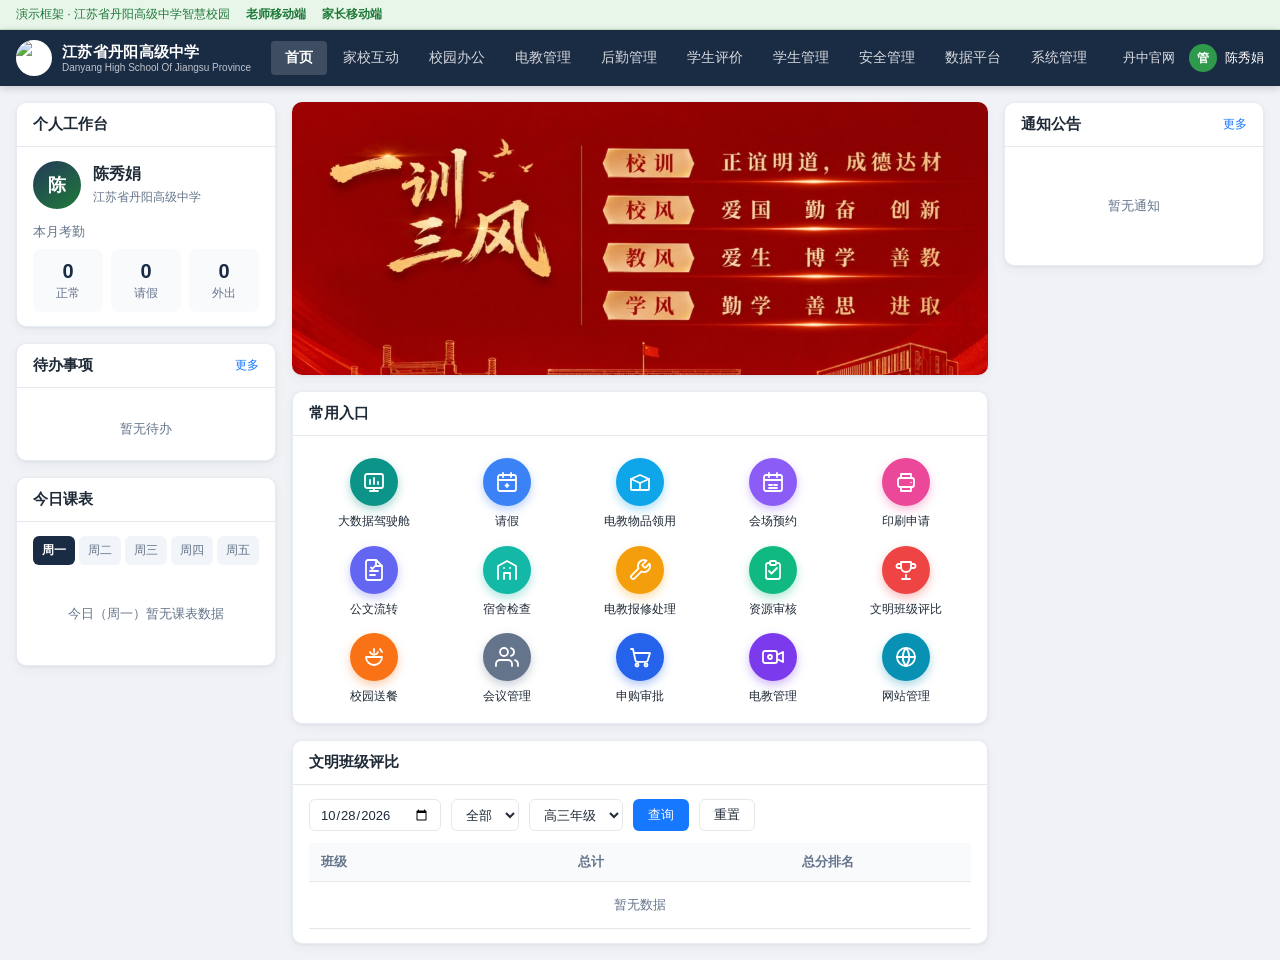
==== index.html @ a6a3512b "first commit" ====
<!DOCTYPE html>
<html lang="zh-CN">
<head>
  <meta charset="UTF-8">
  <meta name="viewport" content="width=device-width, initial-scale=1.0">
  <meta http-equiv="Cache-Control" content="no-cache, no-store, must-revalidate">
  <!-- 视觉方向：深蓝顶栏校园工作台 + 校徽绿点缀；对齐丹中现网首页 -->
  <title>江苏省丹阳高级中学 · 智慧校园</title>
  <link rel="icon" href="assets/seal.svg" type="image/svg+xml">
  <link rel="stylesheet" href="css/pc.css">
</head>
<body>
  <div id="app"></div>
  <script src="js/config.js"></script>
  <script src="js/pc-app.js"></script>
</body>
</html>
---- css/pc.css ----
@import url('./tokens.css');

* { box-sizing: border-box; }
html, body { margin: 0; min-height: 100%; }
body {
  font-family: var(--dy-font);
  color: var(--dy-text);
  background: var(--dy-bg);
}
a { color: inherit; text-decoration: none; }
button, input, select { font: inherit; }
button { cursor: pointer; }

.dy-demo-bar {
  background: #e8f5e9;
  color: var(--dy-green);
  border-bottom: 1px solid #c8e6c9;
  padding: 6px 16px;
  font-size: 12px;
  display: flex;
  gap: 16px;
  flex-wrap: wrap;
  align-items: center;
}
.dy-demo-bar a { font-weight: 600; color: var(--dy-green); }
.dy-demo-bar a:hover { text-decoration: underline; }

/* —— 顶栏 —— */
.dy-header {
  display: flex;
  align-items: center;
  gap: 8px;
  height: 56px;
  padding: 0 16px;
  background: var(--dy-navy);
  color: #fff;
  position: sticky;
  top: 0;
  z-index: 40;
  box-shadow: 0 2px 8px rgba(0, 0, 0, .18);
}
.dy-brand {
  display: flex;
  align-items: center;
  gap: 10px;
  flex-shrink: 0;
  min-width: 0;
  margin-right: 12px;
}
.dy-brand img {
  width: 36px;
  height: 36px;
  border-radius: 50%;
  background: #fff;
  object-fit: cover;
}
.dy-brand-text {
  display: flex;
  flex-direction: column;
  min-width: 0;
}
.dy-brand-text strong {
  font-size: 15px;
  font-weight: 600;
  white-space: nowrap;
  letter-spacing: .02em;
}
.dy-brand-text span {
  font-size: 10px;
  opacity: .72;
  white-space: nowrap;
  overflow: hidden;
  text-overflow: ellipsis;
  max-width: 220px;
}

.dy-nav {
  display: flex;
  align-items: center;
  gap: 2px;
  flex: 1;
  min-width: 0;
  overflow-x: auto;
  scrollbar-width: none;
}
.dy-nav::-webkit-scrollbar { display: none; }
.dy-nav a {
  flex-shrink: 0;
  padding: 8px 14px;
  border-radius: 4px;
  font-size: 14px;
  color: rgba(255, 255, 255, .82);
  transition: background .15s, color .15s;
}
.dy-nav a:hover { background: rgba(255, 255, 255, .1); color: #fff; }
.dy-nav a.is-active {
  background: rgba(255, 255, 255, .16);
  color: #fff;
  font-weight: 600;
}

.dy-header-right {
  display: flex;
  align-items: center;
  gap: 14px;
  flex-shrink: 0;
  margin-left: auto;
}
.dy-header-link {
  font-size: 13px;
  color: rgba(255, 255, 255, .85);
}
.dy-header-link:hover { color: #fff; }
.dy-user {
  display: flex;
  align-items: center;
  gap: 8px;
  font-size: 13px;
}
.dy-user-avatar {
  width: 28px;
  height: 28px;
  border-radius: 50%;
  background: var(--dy-green-soft);
  color: #fff;
  display: grid;
  place-items: center;
  font-size: 12px;
  font-weight: 600;
}

/* —— 工作台布局 —— */
.dy-page {
  max-width: 1440px;
  margin: 0 auto;
  padding: 16px;
}
.dy-dash {
  display: grid;
  grid-template-columns: 260px minmax(0, 1fr) 260px;
  gap: 16px;
  align-items: start;
}
@media (max-width: 1100px) {
  .dy-dash { grid-template-columns: 1fr; }
}

.dy-card {
  background: var(--dy-card);
  border-radius: var(--dy-radius);
  box-shadow: var(--dy-shadow);
  border: 1px solid rgba(226, 232, 240, .8);
  overflow: hidden;
}
.dy-card + .dy-card { margin-top: 16px; }
.dy-card-head {
  display: flex;
  align-items: center;
  justify-content: space-between;
  padding: 12px 16px;
  border-bottom: 1px solid var(--dy-border);
  font-size: 15px;
  font-weight: 600;
}
.dy-card-head a {
  font-size: 12px;
  font-weight: 500;
  color: var(--dy-primary);
}
.dy-card-body { padding: 14px 16px; }

/* 个人工作台 */
.dy-profile {
  display: flex;
  align-items: center;
  gap: 12px;
  margin-bottom: 14px;
}
.dy-profile-avatar {
  width: 48px;
  height: 48px;
  border-radius: 50%;
  background: linear-gradient(145deg, var(--dy-navy-mid), var(--dy-green));
  color: #fff;
  display: grid;
  place-items: center;
  font-weight: 700;
  font-size: 18px;
}
.dy-profile h3 { margin: 0; font-size: 16px; }
.dy-profile p { margin: 4px 0 0; font-size: 12px; color: var(--dy-muted); }

.dy-att-title {
  font-size: 13px;
  color: var(--dy-muted);
  margin-bottom: 8px;
}
.dy-att-row {
  display: grid;
  grid-template-columns: repeat(3, 1fr);
  gap: 8px;
  text-align: center;
}
.dy-att-row div {
  background: #f8fafc;
  border-radius: 8px;
  padding: 10px 6px;
}
.dy-att-row strong {
  display: block;
  font-size: 20px;
  font-weight: 700;
  color: var(--dy-navy);
  line-height: 1.2;
}
.dy-att-row span {
  font-size: 12px;
  color: var(--dy-muted);
}

.dy-todo-empty {
  font-size: 13px;
  color: var(--dy-muted);
  text-align: center;
  padding: 18px 0 8px;
}

/* 课表 */
.dy-tabs {
  display: flex;
  gap: 4px;
  margin-bottom: 12px;
}
.dy-tabs button {
  flex: 1;
  border: none;
  background: #f1f5f9;
  color: var(--dy-muted);
  padding: 6px 0;
  border-radius: 6px;
  font-size: 12px;
}
.dy-tabs button.is-active {
  background: var(--dy-navy);
  color: #fff;
  font-weight: 600;
}
.dy-schedule-empty {
  font-size: 13px;
  color: var(--dy-muted);
  text-align: center;
  padding: 28px 0;
}

/* 一训三风 */
.dy-motto {
  border-radius: var(--dy-radius);
  overflow: hidden;
  margin-bottom: 16px;
  box-shadow: var(--dy-shadow);
  line-height: 0;
}
.dy-motto img {
  width: 100%;
  height: auto;
  display: block;
  vertical-align: top;
}

/* 常用入口 */
.dy-shortcuts {
  display: grid;
  grid-template-columns: repeat(5, 1fr);
  gap: 16px 10px;
  padding: 8px 4px 4px;
}
@media (max-width: 720px) {
  .dy-shortcuts { grid-template-columns: repeat(4, 1fr); }
}
.dy-shortcut {
  display: flex;
  flex-direction: column;
  align-items: center;
  gap: 8px;
  text-align: center;
  cursor: default;
  text-decoration: none;
  color: inherit;
}
.dy-shortcut.is-link { cursor: pointer; }
.dy-shortcut:hover .dy-ico { transform: translateY(-2px); }
.dy-shortcut strong {
  font-size: 12px;
  font-weight: 500;
  color: var(--dy-text);
  line-height: 1.3;
}

.dy-ico {
  width: 48px;
  height: 48px;
  border-radius: 50%;
  background: var(--c, #1677ff);
  color: #fff;
  display: grid;
  place-items: center;
  box-shadow: 0 4px 10px color-mix(in srgb, var(--c) 35%, transparent);
  transition: transform .15s;
}
.dy-ico svg {
  width: 24px;
  height: 24px;
  display: block;
}

/* 筛选条 + 表 */
.dy-filter {
  display: flex;
  flex-wrap: wrap;
  gap: 10px;
  align-items: center;
  margin-bottom: 12px;
}
.dy-filter input,
.dy-filter select {
  height: 32px;
  border: 1px solid var(--dy-border);
  border-radius: 6px;
  padding: 0 10px;
  background: #fff;
  color: var(--dy-text);
  font-size: 13px;
}
.dy-btn {
  height: 32px;
  padding: 0 14px;
  border-radius: 6px;
  border: 1px solid transparent;
  font-size: 13px;
}
.dy-btn-primary {
  background: var(--dy-primary);
  color: #fff;
}
.dy-btn-ghost {
  background: #fff;
  border-color: var(--dy-border);
  color: var(--dy-text);
}

.dy-table-wrap { overflow-x: auto; }
.dy-table {
  width: 100%;
  border-collapse: collapse;
  font-size: 13px;
}
.dy-table th {
  text-align: center;
  background: #f8fafc;
  color: var(--dy-muted);
  font-weight: 600;
  padding: 10px 12px;
  border-bottom: 1px solid var(--dy-border);
}
.dy-table td {
  text-align: center;
  padding: 14px 12px;
  border-bottom: 1px solid var(--dy-border);
  color: var(--dy-muted);
}
.dy-table .is-left { text-align: left; }

/* 通知 */
.dy-notice-empty {
  font-size: 13px;
  color: var(--dy-muted);
  text-align: center;
  padding: 36px 12px;
}

/* 栏目占位页 */
.dy-placeholder {
  max-width: 720px;
  margin: 48px auto;
  text-align: center;
  background: var(--dy-card);
  border-radius: var(--dy-radius-lg);
  padding: 48px 24px;
  box-shadow: var(--dy-shadow);
}
.dy-placeholder h2 { margin: 0 0 8px; font-size: 20px; }
.dy-placeholder p { margin: 0; color: var(--dy-muted); font-size: 14px; }
.dy-placeholder-inline {
  margin: 24px;
  box-shadow: none;
  border: 1px dashed var(--dy-border);
}

/* —— 一级栏目：侧栏 + 内容 —— */
.dy-module {
  display: flex;
  min-height: calc(100vh - 56px - 32px);
  background: var(--dy-bg);
}
.dy-sidebar {
  width: 220px;
  flex-shrink: 0;
  background: #f7f8fa;
  border-right: 1px solid var(--dy-border);
}
.dy-sidebar-inner {
  padding: 12px 8px 24px;
  position: sticky;
  top: 56px;
  max-height: calc(100vh - 56px);
  overflow: auto;
}
.dy-side-empty {
  padding: 16px 12px;
  font-size: 13px;
  color: var(--dy-muted);
  text-align: center;
}
.dy-side-ico {
  width: 18px;
  height: 18px;
  flex-shrink: 0;
  color: var(--dy-primary);
  display: grid;
  place-items: center;
}
.dy-side-ico svg {
  width: 16px;
  height: 16px;
  display: block;
}
.dy-side-item,
.dy-side-parent {
  display: flex;
  align-items: center;
  gap: 8px;
  width: 100%;
  padding: 10px 12px;
  border-radius: 6px;
  font-size: 14px;
  color: var(--dy-text);
  text-align: left;
  border: none;
  background: transparent;
  cursor: pointer;
}
.dy-side-item:hover,
.dy-side-parent:hover {
  background: rgba(22, 119, 255, .06);
}
.dy-side-item.is-active {
  background: rgba(22, 119, 255, .12);
  color: var(--dy-primary);
  font-weight: 600;
}
.dy-side-parent span:nth-child(2) { flex: 1; min-width: 0; }
.dy-side-caret {
  width: 0;
  height: 0;
  border-left: 4px solid transparent;
  border-right: 4px solid transparent;
  border-top: 5px solid #94a3b8;
  transition: transform .15s;
}
.dy-side-group.is-open .dy-side-caret { transform: rotate(180deg); }
.dy-side-children {
  display: none;
  padding: 2px 0 6px 18px;
}
.dy-side-group.is-open .dy-side-children { display: block; }
.dy-side-child {
  display: block;
  padding: 8px 12px 8px 20px;
  border-radius: 6px;
  font-size: 13px;
  color: #475569;
  position: relative;
}
.dy-side-child::before {
  content: '';
  position: absolute;
  left: 8px;
  top: 50%;
  width: 4px;
  height: 4px;
  border-radius: 50%;
  background: #cbd5e1;
  transform: translateY(-50%);
}
.dy-side-child:hover {
  background: rgba(22, 119, 255, .06);
  color: var(--dy-primary);
}
.dy-side-child.is-active {
  background: rgba(22, 119, 255, .12);
  color: var(--dy-primary);
  font-weight: 600;
}
.dy-side-child.is-active::before { background: var(--dy-primary); }

.dy-module-main {
  flex: 1;
  min-width: 0;
  background: #fff;
}
.dy-module-panel {
  min-height: 100%;
  padding: 0;
}
.dy-table-list {
  margin: 0;
}
.dy-table-list th {
  background: #fff;
  border-bottom: 1px solid var(--dy-border);
  color: var(--dy-text);
}
.dy-table-list .is-left { text-align: left; }
.dy-table-empty {
  padding: 64px 12px !important;
  color: var(--dy-muted);
}
.dy-panel-pad { padding: 16px 20px 24px; }
.dy-cell-link { color: var(--dy-primary); }
.dy-table-list td { color: var(--dy-text); }

.dy-kpi-row {
  display: grid;
  grid-template-columns: repeat(3, 1fr) auto;
  gap: 16px;
  align-items: center;
  margin-bottom: 20px;
}
.dy-kpi {
  background: #f8fafc;
  border-radius: 10px;
  padding: 18px 20px;
}
.dy-kpi span {
  display: block;
  font-size: 13px;
  color: var(--dy-muted);
  margin-bottom: 8px;
}
.dy-kpi strong {
  font-size: 28px;
  font-weight: 700;
  color: var(--dy-navy);
}
.dy-kpi strong.is-ok { color: #16a34a; }
.dy-kpi strong.is-warn { color: #ea580c; }
.dy-kpi-ring {
  width: 88px;
  height: 88px;
  border-radius: 50%;
  border: 8px solid #e2e8f0;
  display: grid;
  place-items: center;
  font-size: 16px;
  font-weight: 700;
  color: var(--dy-muted);
}
.dy-card-flat {
  box-shadow: none;
  border: 1px solid var(--dy-border);
}
.dy-chart-empty {
  height: 180px;
  display: grid;
  place-items: center;
  color: var(--dy-muted);
  font-size: 13px;
  background: linear-gradient(180deg, #f8fafc 0%, #fff 100%);
  border-radius: 8px;
}

.dy-users {
  display: grid;
  grid-template-columns: 240px minmax(0, 1fr);
  min-height: calc(100vh - 56px - 32px);
}
.dy-users-tree {
  border-right: 1px solid var(--dy-border);
  padding: 16px 12px;
  background: #fafbfc;
}
.dy-users-search {
  width: 100%;
  height: 32px;
  border: 1px solid var(--dy-border);
  border-radius: 6px;
  padding: 0 10px;
  margin-bottom: 12px;
  font-size: 13px;
}
.dy-tree { list-style: none; margin: 0; padding: 0; }
.dy-tree ul { list-style: none; margin: 0; padding: 0 0 0 16px; }
.dy-tree-node {
  display: block;
  width: 100%;
  text-align: left;
  padding: 8px 10px;
  border-radius: 6px;
  font-size: 13px;
  color: var(--dy-text);
  border: none;
  background: transparent;
  cursor: pointer;
}
.dy-tree-node.is-root { font-weight: 600; }
.dy-tree-node.is-active,
.dy-tree-node:hover {
  background: rgba(22, 119, 255, .1);
  color: var(--dy-primary);
}
.dy-users-main { min-width: 0; }
.dy-users-toolbar {
  display: flex;
  align-items: center;
  gap: 12px;
  flex-wrap: wrap;
  padding: 14px 16px;
  border-bottom: 1px solid var(--dy-border);
}
.dy-users-toolbar strong { font-size: 15px; }
.dy-users-actions {
  margin-left: auto;
  display: flex;
  gap: 8px;
}
.dy-switch {
  display: inline-flex;
  align-items: center;
  gap: 6px;
  font-size: 13px;
  color: var(--dy-muted);
}
.dy-btn:disabled {
  opacity: .45;
  cursor: not-allowed;
}
@media (max-width: 900px) {
  .dy-users { grid-template-columns: 1fr; }
  .dy-kpi-row { grid-template-columns: 1fr 1fr; }
}
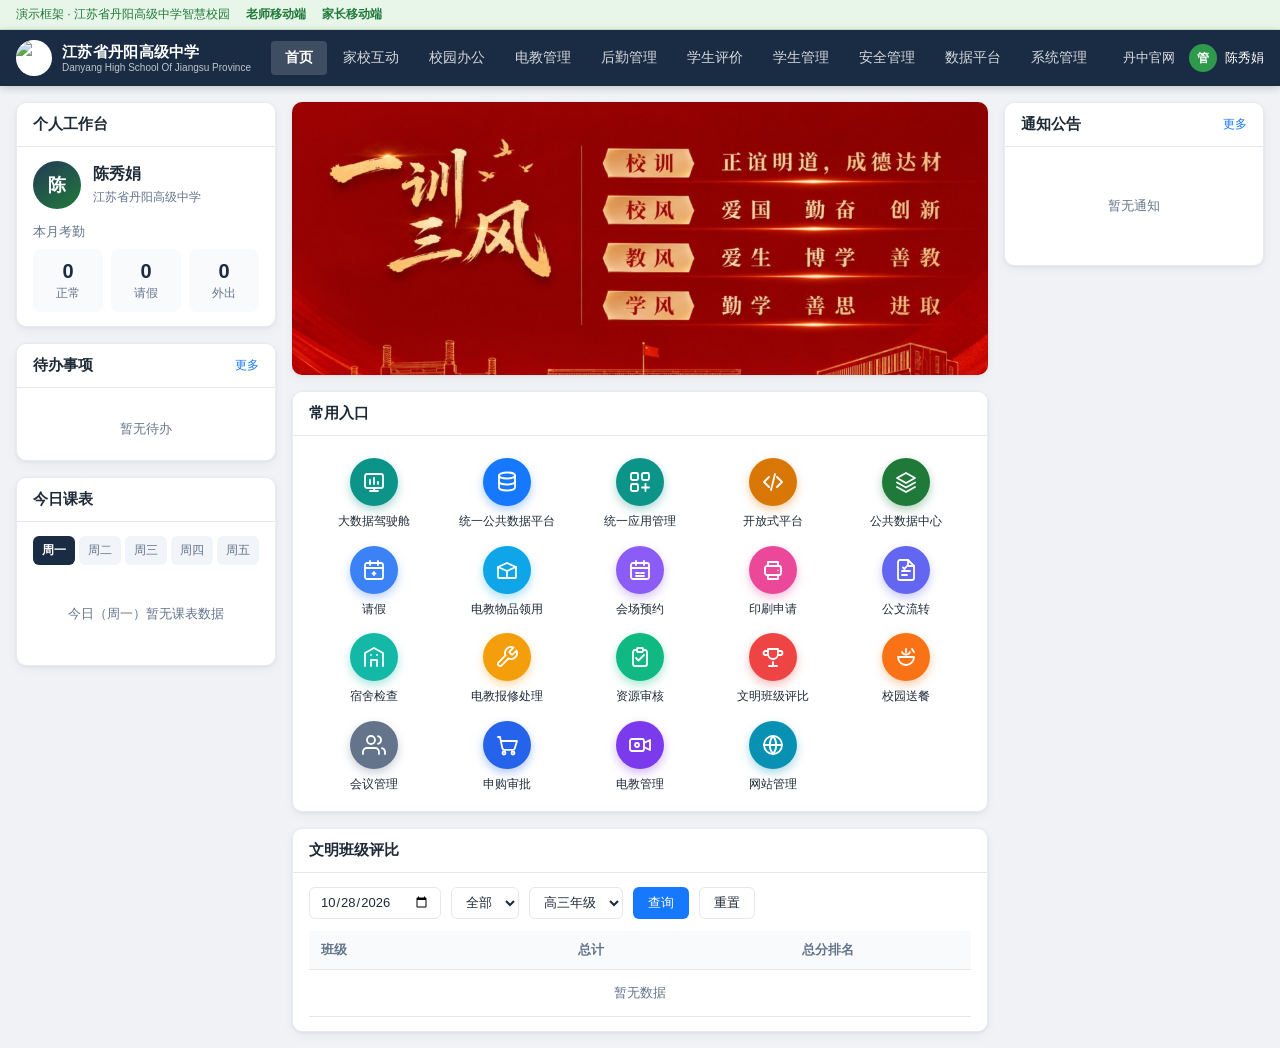
==== commit 304c1f15: "Add four unified platform apps to PC shortcuts with integrated platform pages" ====
--- a/index.html
+++ b/index.html
@@ -8,10 +8,13 @@
   <title>江苏省丹阳高级中学 · 智慧校园</title>
   <link rel="icon" href="assets/seal.svg" type="image/svg+xml">
   <link rel="stylesheet" href="css/pc.css">
+  <link rel="stylesheet" href="css/platform.css">
 </head>
 <body>
   <div id="app"></div>
   <script src="js/config.js"></script>
+  <script src="js/platform-config.js"></script>
+  <script src="js/platform-app.js"></script>
   <script src="js/pc-app.js"></script>
 </body>
 </html>
--- a/css/platform.css
+++ b/css/platform.css
@@ -0,0 +1,399 @@
+/* 统建四大平台应用：平台头 + 分组侧栏 + 内容区；沿用 tokens.css 深蓝 / 主蓝体系 */
+.sr-only {
+  position: absolute; width: 1px; height: 1px; padding: 0; margin: -1px;
+  overflow: hidden; clip: rect(0, 0, 0, 0); white-space: nowrap; border: 0;
+}
+
+.pf { --pf-c: var(--dy-primary); min-height: calc(100vh - 56px - 30px); display: flex; flex-direction: column; }
+
+/* —— 平台头 —— */
+.pf-bar {
+  display: flex; align-items: center; gap: 20px;
+  padding: 12px 20px;
+  background: #fff;
+  border-bottom: 1px solid var(--dy-border);
+  border-top: 3px solid var(--pf-c);
+}
+.pf-id { display: flex; align-items: center; gap: 12px; min-width: 0; flex-shrink: 0; }
+.pf-id .dy-ico { width: 40px; height: 40px; border-radius: 10px; }
+.pf-id .dy-ico svg { width: 22px; height: 22px; }
+.pf-id strong { display: block; font-size: 17px; color: var(--dy-navy); letter-spacing: .02em; }
+.pf-id div > span { display: block; font-size: 12px; color: var(--dy-muted); margin-top: 2px; white-space: nowrap; }
+.pf-switch {
+  display: flex; gap: 4px; margin-left: auto;
+  background: #f3f5f8; border-radius: 10px; padding: 4px;
+  overflow-x: auto; scrollbar-width: none;
+}
+.pf-switch a {
+  display: flex; align-items: center; gap: 6px;
+  padding: 7px 12px; border-radius: 7px;
+  font-size: 13px; color: var(--dy-muted); white-space: nowrap;
+  transition: background .15s, color .15s;
+}
+.pf-switch a .pf-ico { color: var(--c); }
+.pf-switch a:hover { color: var(--dy-text); }
+.pf-switch a.is-active { background: #fff; color: var(--dy-text); font-weight: 600; box-shadow: 0 1px 3px rgba(15, 36, 66, .1); }
+.pf-back {
+  flex-shrink: 0; font-size: 13px; color: var(--dy-primary);
+  padding: 7px 12px; border: 1px solid var(--dy-border); border-radius: 7px; background: #fff;
+}
+.pf-back:hover { border-color: var(--dy-primary); }
+
+.pf-ico { width: 16px; height: 16px; display: inline-grid; place-items: center; flex-shrink: 0; }
+.pf-ico svg { width: 100%; height: 100%; display: block; }
+.pf-ico.is-ok { width: 44px; height: 44px; color: #16a34a; }
+
+/* —— 主体 —— */
+.pf-body { display: flex; flex: 1; min-height: 0; }
+.pf-side { width: 208px; flex-shrink: 0; background: #f7f8fa; border-right: 1px solid var(--dy-border); }
+.pf-side-inner { position: sticky; top: 56px; max-height: calc(100vh - 56px); overflow: auto; padding: 12px 8px 24px; }
+.pf-side-group + .pf-side-group { margin-top: 10px; }
+.pf-side-title { font-size: 12px; color: #94a3b8; padding: 6px 12px; letter-spacing: .04em; }
+.pf-side-item {
+  display: flex; align-items: center; gap: 8px;
+  padding: 9px 12px; border-radius: 6px; font-size: 14px; color: var(--dy-text);
+}
+.pf-side-item .dy-side-ico { color: #94a3b8; }
+.pf-side-item:hover { background: rgba(22, 119, 255, .06); }
+.pf-side-item.is-active { background: #fff; color: var(--dy-primary); font-weight: 600; box-shadow: 0 1px 3px rgba(15, 36, 66, .08); }
+.pf-side-item.is-active .dy-side-ico { color: var(--dy-primary); }
+
+.pf-main { flex: 1; min-width: 0; background: var(--dy-bg); }
+.pf-head { padding: 18px 24px 4px; }
+.pf-crumb { display: flex; gap: 6px; font-size: 12px; color: #94a3b8; flex-wrap: wrap; }
+.pf-crumb a:hover { color: var(--dy-primary); }
+.pf-head h1 { margin: 6px 0 4px; font-size: 20px; color: var(--dy-navy); }
+.pf-head p { margin: 0; font-size: 13px; line-height: 1.6; color: var(--dy-muted); max-width: 860px; text-wrap: pretty; }
+.pf-content { padding: 16px 24px 32px; display: flex; flex-direction: column; gap: 16px; }
+
+/* —— 面板 —— */
+.pf-panel { background: #fff; border-radius: var(--dy-radius); border: 1px solid rgba(226, 232, 240, .9); box-shadow: var(--dy-shadow); padding: 16px; min-width: 0; }
+.pf-panel-head { display: flex; align-items: center; justify-content: space-between; gap: 12px; margin: -2px 0 12px; flex-wrap: wrap; }
+.pf-panel-head h3 { margin: 0; font-size: 15px; color: var(--dy-text); }
+.pf-panel-foot { display: flex; justify-content: flex-end; padding-top: 14px; }
+.pf-stack { display: flex; flex-direction: column; gap: 16px; min-width: 0; }
+.pf-cols-2, .pf-cols-1-1 { display: grid; grid-template-columns: repeat(2, minmax(0, 1fr)); gap: 16px; }
+.pf-cols-2-1 { display: grid; grid-template-columns: minmax(0, 2fr) minmax(0, 1fr); gap: 16px; align-items: start; }
+
+/* —— 工具条 —— */
+.pf-toolbar { display: flex; align-items: center; justify-content: space-between; gap: 12px; flex-wrap: wrap; margin-bottom: 12px; }
+.pf-filters, .pf-actions { display: flex; align-items: center; gap: 8px; flex-wrap: wrap; }
+.pf-input {
+  height: 32px; border: 1px solid var(--dy-border); border-radius: 6px;
+  padding: 0 10px; background: #fff; color: var(--dy-text); font-size: 13px; min-width: 0;
+}
+.pf-input:focus { outline: 2px solid rgba(22, 119, 255, .25); border-color: var(--dy-primary); }
+.pf-mini { width: 56px; text-align: center; padding: 0 4px; }
+.pf-search { position: relative; display: inline-flex; }
+.pf-search .pf-input { padding-right: 30px; width: 200px; }
+.pf-search-ico { position: absolute; right: 9px; top: 50%; transform: translateY(-50%); width: 15px; height: 15px; color: #94a3b8; pointer-events: none; display: grid; }
+.pf-search-ico svg { width: 100%; height: 100%; }
+.pf-push { margin-left: auto; }
+.pf-btn-link { display: inline-flex; align-items: center; justify-content: center; }
+.pf-btn-sm { height: 28px; padding: 0 12px; font-size: 12px; }
+.pf-block { width: 100%; }
+.dy-btn-primary:hover { filter: brightness(1.06); }
+.dy-btn-ghost:hover { border-color: var(--dy-primary); color: var(--dy-primary); }
+
+.pf-seg { display: inline-flex; border: 1px solid var(--dy-border); border-radius: 6px; overflow: hidden; background: #fff; }
+.pf-seg.is-wrap { flex-wrap: wrap; }
+.pf-seg button { border: none; background: transparent; padding: 0 12px; height: 30px; font-size: 13px; color: var(--dy-text); border-right: 1px solid var(--dy-border); }
+.pf-seg button:last-child { border-right: none; }
+.pf-seg button:hover { color: var(--dy-primary); }
+.pf-seg button.is-active { background: var(--dy-primary); color: #fff; }
+
+.pf-tabs { display: inline-flex; gap: 2px; border-bottom: 1px solid var(--dy-border); }
+.pf-tabs button { border: none; background: transparent; padding: 7px 12px; font-size: 13px; color: var(--dy-muted); border-bottom: 2px solid transparent; margin-bottom: -1px; }
+.pf-tabs button.is-active { color: var(--dy-primary); border-bottom-color: var(--dy-primary); font-weight: 600; }
+
+/* —— 表格 —— */
+.pf-table-wrap { overflow-x: auto; border: 1px solid var(--dy-border); border-radius: 8px; }
+.pf-table { width: 100%; border-collapse: collapse; font-size: 13px; }
+.pf-table th { background: #f8fafc; color: #475569; font-weight: 600; padding: 10px 12px; text-align: center; border-bottom: 1px solid var(--dy-border); white-space: nowrap; }
+.pf-table td { padding: 11px 12px; text-align: center; border-bottom: 1px solid #eef1f5; color: var(--dy-text); }
+.pf-table tbody tr:last-child td { border-bottom: none; }
+.pf-table tbody tr:hover td { background: #fafcff; }
+.pf-table .is-left { text-align: left; }
+.pf-th-check, .pf-th-drag { width: 40px; }
+.pf-empty { padding: 48px 12px !important; color: var(--dy-muted); text-align: center; }
+.pf-drag { display: inline-grid; width: 16px; height: 16px; color: #94a3b8; cursor: grab; }
+.pf-drag svg { width: 100%; height: 100%; }
+tr.is-dragging td { background: #eef5ff !important; opacity: .7; }
+.pf-link { color: var(--dy-primary); }
+a.pf-link:hover { text-decoration: underline; }
+.pf-mono { font-family: ui-monospace, SFMono-Regular, Menlo, Consolas, monospace; font-size: 12px; color: #334155; background: #f1f5f9; padding: 2px 6px; border-radius: 4px; white-space: nowrap; }
+.pf-ops { display: inline-flex; gap: 12px; flex-wrap: wrap; justify-content: center; }
+.pf-op { border: none; background: none; padding: 0; font-size: 13px; color: var(--dy-primary); cursor: pointer; white-space: nowrap; }
+.pf-op:hover { text-decoration: underline; }
+.pf-op.is-danger { color: #dc2626; }
+
+.pf-tag { display: inline-block; font-size: 12px; line-height: 20px; padding: 0 8px; border-radius: 4px; border: 1px solid; white-space: nowrap; }
+.pf-tag.is-info { color: #1d4ed8; background: #eff6ff; border-color: #bfdbfe; }
+.pf-tag.is-ok { color: #15803d; background: #f0fdf4; border-color: #bbf7d0; }
+.pf-tag.is-warn { color: #b45309; background: #fffbeb; border-color: #fde68a; }
+.pf-tag.is-danger { color: #b91c1c; background: #fef2f2; border-color: #fecaca; }
+.pf-tag.is-muted { color: #64748b; background: #f8fafc; border-color: #e2e8f0; }
+
+.pf-chips { display: inline-flex; flex-wrap: wrap; gap: 6px; justify-content: inherit; }
+.pf-chip { display: inline-block; font-size: 12px; line-height: 22px; padding: 0 8px; border-radius: 11px; background: #f1f5f9; color: #334155; border: 1px solid transparent; white-space: nowrap; }
+.pf-chip.is-strong { background: #e8f1ff; color: var(--dy-primary); }
+.pf-chip.is-add { background: #fff; border: 1px dashed #cbd5e1; color: var(--dy-primary); cursor: pointer; }
+.pf-chip.is-link:hover { border-color: var(--dy-primary); color: var(--dy-primary); }
+.pf-avatar { width: 28px; height: 28px; border-radius: 50%; background: #e8f1ff; color: var(--dy-primary); display: inline-grid; place-items: center; font-size: 12px; font-weight: 600; flex-shrink: 0; }
+.pf-avatar.is-lg { width: 56px; height: 56px; font-size: 20px; }
+.pf-seal { width: 30px; height: 30px; border-radius: 50%; vertical-align: middle; }
+.pf-note { margin: 10px 0 0; font-size: 12px; color: var(--dy-muted); line-height: 1.6; }
+
+.pf-pager { display: flex; align-items: center; justify-content: flex-end; gap: 12px; padding-top: 12px; font-size: 13px; color: var(--dy-muted); flex-wrap: wrap; }
+.pf-pages { display: flex; gap: 4px; }
+.pf-pages button { min-width: 30px; height: 30px; border: 1px solid transparent; background: transparent; border-radius: 6px; color: var(--dy-text); font-size: 13px; }
+.pf-pages button.is-active { color: var(--dy-primary); border-color: var(--dy-primary); font-weight: 600; }
+.pf-pages button:disabled { cursor: default; color: #94a3b8; }
+
+/* —— 左树 / 左列表 + 右内容 —— */
+.pf-split { display: grid; grid-template-columns: 220px minmax(0, 1fr); gap: 16px; }
+.pf-split-main { min-width: 0; }
+.pf-tree { border-right: 1px solid var(--dy-border); padding-right: 12px; font-size: 13px; }
+.pf-tree ul { list-style: none; margin: 0; padding: 0; }
+.pf-tree ul ul { padding-left: 14px; display: none; }
+.pf-tree li.is-open > ul { display: block; }
+.pf-tree-node { display: flex; align-items: center; gap: 4px; width: 100%; text-align: left; border: none; background: transparent; padding: 7px 8px; border-radius: 6px; color: var(--dy-text); font-size: 13px; }
+.pf-tree-node:hover { background: #f1f5f9; }
+.pf-tree-node.is-active { background: #e8f1ff; color: var(--dy-primary); font-weight: 600; }
+.pf-caret { width: 0; height: 0; border-top: 4px solid transparent; border-bottom: 4px solid transparent; border-left: 5px solid #94a3b8; transition: transform .15s; margin-right: 4px; }
+.pf-caret-space { width: 9px; flex-shrink: 0; }
+li.is-open > .pf-tree-node .pf-caret { transform: rotate(90deg); }
+
+.pf-side-list { border-right: 1px solid var(--dy-border); padding-right: 12px; min-width: 0; }
+.pf-side-list-head { display: flex; align-items: center; justify-content: space-between; gap: 8px; padding: 4px 4px 10px; font-size: 14px; }
+.pf-side-list-head .dy-btn { height: 28px; padding: 0 10px; font-size: 12px; }
+.pf-listnav { display: flex; flex-direction: column; gap: 2px; max-height: 640px; overflow: auto; }
+.pf-listnav a { display: flex; flex-direction: column; gap: 2px; padding: 8px 10px; border-radius: 6px; font-size: 13px; color: var(--dy-text); }
+.pf-listnav a small { font-size: 11px; color: #94a3b8; overflow: hidden; text-overflow: ellipsis; white-space: nowrap; }
+.pf-listnav a:hover { background: #f1f5f9; }
+.pf-listnav a.is-active { background: #e8f1ff; color: var(--dy-primary); font-weight: 600; }
+.pf-title-sm { font-size: 15px; color: var(--dy-navy); }
+
+/* —— 步骤 / 摘要 —— */
+.pf-steps { list-style: none; margin: 0; padding: 14px 16px; display: flex; gap: 8px; flex-wrap: wrap; background: #fff; border: 1px solid var(--dy-border); border-radius: var(--dy-radius); }
+.pf-steps li { display: flex; align-items: center; gap: 8px; font-size: 13px; color: var(--dy-text); }
+.pf-steps li + li::before { content: ''; width: 28px; height: 1px; background: #cbd5e1; }
+.pf-steps b { width: 22px; height: 22px; border-radius: 50%; background: #e8f1ff; color: var(--dy-primary); font-size: 12px; display: grid; place-items: center; }
+.pf-steps.is-flow { border: none; padding: 0 0 14px; }
+.pf-summary { display: flex; flex-wrap: wrap; gap: 8px 28px; margin: 0 0 12px; padding: 10px 14px; background: #f8fafc; border-radius: 8px; font-size: 13px; }
+.pf-summary div { display: flex; gap: 8px; }
+.pf-summary dt { color: var(--dy-muted); }
+.pf-summary dd { margin: 0; font-weight: 600; }
+
+/* —— KPI / 图表 —— */
+.pf-kpis { display: grid; grid-template-columns: repeat(auto-fit, minmax(150px, 1fr)); gap: 12px; }
+.pf-kpi { background: #fff; border: 1px solid rgba(226, 232, 240, .9); border-radius: var(--dy-radius); padding: 14px 16px; box-shadow: var(--dy-shadow); }
+.pf-kpi span { display: block; font-size: 12px; color: var(--dy-muted); }
+.pf-kpi strong { display: block; font-size: 24px; color: var(--dy-navy); margin-top: 6px; font-variant-numeric: tabular-nums; }
+.pf-kpi strong.is-ok { color: #16a34a; }
+.pf-kpi strong.is-warn { color: #ea580c; }
+
+.pf-bars { display: flex; align-items: flex-end; gap: 8px; height: 180px; padding-top: 18px; }
+.pf-bar-col { flex: 1; display: flex; flex-direction: column; align-items: center; justify-content: flex-end; gap: 4px; height: 100%; min-width: 0; }
+.pf-bar-fill { width: 100%; max-width: 34px; background: var(--dy-primary); border-radius: 4px 4px 0 0; min-height: 2px; opacity: .85; }
+.pf-bar-col:hover .pf-bar-fill { opacity: 1; }
+.pf-bar-val { font-size: 11px; color: var(--dy-muted); font-variant-numeric: tabular-nums; }
+.pf-bar-label { font-size: 11px; color: var(--dy-muted); white-space: nowrap; }
+.pf-hbars { list-style: none; margin: 0; padding: 0; display: flex; flex-direction: column; gap: 10px; font-size: 13px; }
+.pf-hbars li { display: grid; grid-template-columns: 72px 1fr 52px; align-items: center; gap: 10px; }
+.pf-hbars b { text-align: right; font-weight: 600; font-variant-numeric: tabular-nums; }
+.pf-hbar { height: 8px; background: #eef1f5; border-radius: 4px; overflow: hidden; }
+.pf-hbar i { display: block; height: 100%; background: var(--dy-primary); border-radius: 4px; }
+.pf-donut-wrap { display: flex; align-items: center; gap: 28px; flex-wrap: wrap; padding: 8px 0; }
+.pf-donut { width: 150px; height: 150px; border-radius: 50%; display: grid; place-items: center; position: relative; }
+.pf-donut::after { content: ''; position: absolute; inset: 22px; background: #fff; border-radius: 50%; }
+.pf-donut span { position: relative; z-index: 1; text-align: center; font-size: 12px; color: var(--dy-muted); line-height: 1.5; }
+.pf-donut b { font-size: 20px; color: var(--dy-navy); }
+.pf-legend { list-style: none; margin: 0; padding: 0; display: flex; flex-direction: column; gap: 10px; font-size: 13px; }
+.pf-legend li { display: flex; align-items: center; gap: 8px; }
+.pf-legend i { width: 10px; height: 10px; border-radius: 2px; }
+.pf-legend b { margin-left: 12px; }
+
+/* —— 概览 —— */
+.pf-mod-group + .pf-mod-group { margin-top: 14px; }
+.pf-mod-group h4 { margin: 0 0 8px; font-size: 12px; color: #94a3b8; font-weight: 500; }
+.pf-mod-grid { display: grid; grid-template-columns: repeat(auto-fill, minmax(170px, 1fr)); gap: 8px; }
+.pf-mod { display: flex; align-items: center; gap: 10px; padding: 12px; border: 1px solid var(--dy-border); border-radius: 8px; transition: border-color .15s, box-shadow .15s; }
+.pf-mod .pf-ico { width: 32px; height: 32px; padding: 7px; border-radius: 8px; background: #e8f1ff; color: var(--dy-primary); }
+.pf-mod strong { display: block; font-size: 13px; }
+.pf-mod small { font-size: 12px; color: var(--dy-muted); }
+.pf-mod:hover { border-color: var(--dy-primary); box-shadow: 0 2px 8px rgba(22, 119, 255, .1); }
+.pf-feed { list-style: none; margin: 0; padding: 0; display: flex; flex-direction: column; gap: 12px; }
+.pf-feed li { display: flex; gap: 10px; font-size: 13px; }
+.pf-feed p { margin: 0; line-height: 1.5; }
+.pf-feed time { font-size: 12px; color: #94a3b8; }
+
+/* —— 权限编辑 —— */
+.pf-perm-head { display: flex; flex-direction: column; gap: 10px; padding-bottom: 14px; margin-bottom: 14px; border-bottom: 1px solid var(--dy-border); }
+.pf-field-inline { display: inline-flex; align-items: center; gap: 8px; font-size: 13px; color: var(--dy-muted); }
+.pf-members { display: flex; align-items: center; gap: 6px; flex-wrap: wrap; font-size: 13px; color: var(--dy-muted); }
+.pf-members > span:first-child { margin-right: 4px; }
+.pf-perm-grid { display: grid; grid-template-columns: repeat(auto-fill, minmax(240px, 1fr)); gap: 12px; }
+.pf-perm-grid.is-2 { grid-template-columns: repeat(2, minmax(0, 1fr)); }
+.pf-perm-group { border: 1px solid var(--dy-border); border-radius: 8px; padding: 10px 12px 12px; margin: 0; min-width: 0; }
+.pf-perm-group legend { padding: 0 6px; font-size: 13px; font-weight: 600; }
+.pf-perm-item { display: flex; align-items: center; gap: 6px; font-size: 13px; padding: 4px 0; color: var(--dy-text); }
+.pf-perm-item.is-api { display: grid; grid-template-columns: auto auto 1fr; }
+.pf-perm-item.is-api .pf-mono { justify-self: end; }
+.pf-person { display: flex; flex-direction: column; align-items: flex-start; gap: 6px; padding: 4px; }
+.pf-person small { font-size: 12px; color: var(--dy-muted); }
+
+/* —— 学校 / 校历 / 岗位 —— */
+.pf-school { display: flex; gap: 20px; align-items: flex-start; }
+.pf-school-logo { width: 88px; height: 88px; border-radius: 50%; border: 1px solid var(--dy-border); flex-shrink: 0; }
+.pf-dl { margin: 0; display: flex; flex-direction: column; gap: 10px; font-size: 13px; }
+.pf-dl div { display: grid; grid-template-columns: 72px 1fr; gap: 8px; }
+.pf-dl dt { color: var(--dy-muted); }
+.pf-dl dd { margin: 0; line-height: 1.6; }
+.pf-calendar { list-style: none; margin: 0; padding: 0; display: grid; grid-template-columns: repeat(auto-fill, minmax(120px, 1fr)); gap: 8px; }
+.pf-calendar li { border: 1px solid var(--dy-border); border-radius: 8px; padding: 8px 10px; font-size: 12px; display: flex; flex-direction: column; gap: 2px; }
+.pf-calendar b { font-size: 13px; }
+.pf-calendar span { color: var(--dy-muted); }
+.pf-calendar em { font-style: normal; color: #b45309; font-weight: 600; }
+.pf-calendar li.is-mark { background: #fffbeb; border-color: #fde68a; }
+.pf-calendar li.is-now { border-color: var(--dy-primary); box-shadow: inset 0 0 0 1px var(--dy-primary); }
+.pf-matrix .pf-sub-head th { background: #fff; font-weight: 500; color: var(--dy-muted); padding: 6px 8px; }
+.pf-cell-btn { border: 1px solid transparent; background: transparent; border-radius: 4px; padding: 2px 6px; font-size: 13px; color: var(--dy-text); }
+.pf-cell-btn:hover { border-color: var(--dy-primary); color: var(--dy-primary); }
+.pf-matrix.is-check td { padding: 8px; }
+.pf-app-mini { display: inline-flex; align-items: center; gap: 8px; white-space: nowrap; }
+.pf-app-mini .dy-ico { width: 24px; height: 24px; border-radius: 6px; box-shadow: none; }
+.pf-app-mini .dy-ico svg { width: 14px; height: 14px; }
+
+/* —— 应用市场 —— */
+.pf-market-filters { display: flex; flex-direction: column; gap: 10px; padding-bottom: 14px; margin-bottom: 16px; border-bottom: 1px solid var(--dy-border); }
+.pf-market-row { display: flex; align-items: center; gap: 12px; flex-wrap: wrap; }
+.pf-market-row > span { width: 64px; font-size: 13px; color: var(--dy-muted); flex-shrink: 0; }
+.pf-market-grid { display: grid; grid-template-columns: repeat(auto-fill, minmax(280px, 1fr)); gap: 12px; }
+.pf-app-card { display: flex; gap: 14px; padding: 16px; border: 1px solid var(--dy-border); border-radius: 10px; transition: box-shadow .15s, border-color .15s; }
+.pf-app-card:hover { border-color: #cfe0ff; box-shadow: 0 4px 14px rgba(15, 36, 66, .07); }
+.pf-app-card[hidden] { display: none; }
+.pf-app-ico { width: 52px; height: 52px; border-radius: 12px; flex-shrink: 0; }
+.pf-app-ico svg { width: 26px; height: 26px; }
+.pf-app-body { min-width: 0; flex: 1; display: flex; flex-direction: column; }
+.pf-app-body h4 { margin: 0; font-size: 15px; display: flex; align-items: center; gap: 6px; }
+.pf-app-body p { margin: 6px 0 10px; font-size: 12px; line-height: 1.6; color: var(--dy-muted); display: -webkit-box; -webkit-line-clamp: 2; -webkit-box-orient: vertical; overflow: hidden; }
+.pf-app-foot { margin-top: auto; display: flex; align-items: center; justify-content: space-between; gap: 8px; }
+.pf-app-cat { font-size: 12px; color: #94a3b8; }
+
+/* —— 登录安全 —— */
+.pf-rule { display: flex; justify-content: space-between; gap: 16px; padding: 12px 0; border-bottom: 1px solid #eef1f5; }
+.pf-rule:first-child { padding-top: 0; }
+.pf-rule strong { font-size: 14px; }
+.pf-rule p { margin: 4px 0 0; font-size: 12px; line-height: 1.6; color: var(--dy-muted); max-width: 360px; }
+.pf-rule-ctrl { display: flex; align-items: center; gap: 10px; flex-shrink: 0; }
+.pf-num { display: inline-flex; align-items: center; gap: 6px; font-size: 13px; color: var(--dy-muted); }
+.pf-toggle { position: relative; display: inline-block; width: 40px; height: 22px; }
+.pf-toggle input { position: absolute; opacity: 0; width: 100%; height: 100%; margin: 0; cursor: pointer; z-index: 1; }
+.pf-toggle span { position: absolute; inset: 0; background: #cbd5e1; border-radius: 11px; transition: background .15s; }
+.pf-toggle span::after { content: ''; position: absolute; top: 3px; left: 3px; width: 16px; height: 16px; border-radius: 50%; background: #fff; transition: transform .15s; }
+.pf-toggle input:checked + span { background: var(--dy-primary); }
+.pf-toggle input:checked + span::after { transform: translateX(18px); }
+.pf-toggle input:focus-visible + span { outline: 2px solid rgba(22, 119, 255, .4); outline-offset: 2px; }
+
+.pf-login { max-width: 360px; margin: 4px auto 0; padding: 20px; border: 1px solid var(--dy-border); border-radius: 12px; background: #fbfcfe; }
+.pf-login-step { display: flex; flex-direction: column; gap: 12px; }
+.pf-login-step h4 { margin: 0; font-size: 15px; }
+.pf-login-step .pf-seg { display: flex; }
+.pf-login-step .pf-seg button { flex: 1; }
+.pf-field { display: flex; flex-direction: column; gap: 6px; font-size: 13px; color: var(--dy-muted); }
+.pf-field .pf-input { height: 36px; }
+.pf-hint { margin: 0; font-size: 12px; color: #b45309; min-height: 18px; }
+.pf-cipher { margin: 0; font-size: 11px; color: #94a3b8; font-family: ui-monospace, Menlo, monospace; word-break: break-all; }
+.pf-campus { display: grid; grid-template-columns: 1fr 1fr; gap: 10px; }
+.pf-campus-btn { display: flex; flex-direction: column; align-items: center; gap: 8px; padding: 16px 8px; border: 1px solid var(--dy-border); background: #fff; border-radius: 10px; font-size: 13px; }
+.pf-campus-btn .pf-ico { width: 24px; height: 24px; color: var(--dy-primary); }
+.pf-campus-btn:hover { border-color: var(--dy-primary); color: var(--dy-primary); }
+.pf-sms-row { display: flex; gap: 8px; }
+.pf-sms-row .pf-input { flex: 1; height: 36px; }
+.pf-sms-row .dy-btn { height: 36px; }
+.pf-login-done { align-items: center; text-align: center; }
+.pf-login-done p { margin: 0; font-size: 13px; color: var(--dy-muted); }
+.pf-session b { color: var(--dy-navy); font-variant-numeric: tabular-nums; }
+.pf-login-tools { display: flex; justify-content: center; gap: 16px; margin-top: 12px; }
+
+/* —— 接口文档 / 用例图 —— */
+.pf-doc h4 { margin: 20px 0 8px; font-size: 14px; color: var(--dy-navy); }
+.pf-doc-head { display: flex; justify-content: space-between; align-items: flex-start; gap: 12px; flex-wrap: wrap; }
+.pf-doc-head h3 { margin: 0; font-size: 17px; }
+.pf-doc-head p { margin: 4px 0 0; font-size: 13px; color: var(--dy-muted); width: 100%; }
+.pf-doc-text { margin: 0; font-size: 13px; line-height: 1.7; }
+.pf-endpoint { display: flex; align-items: center; gap: 10px; margin-top: 14px; padding: 10px 12px; background: #f8fafc; border: 1px solid var(--dy-border); border-radius: 8px; flex-wrap: wrap; }
+.pf-endpoint code { font-family: ui-monospace, Menlo, monospace; font-size: 13px; flex: 1; min-width: 0; word-break: break-all; }
+.pf-method { font-size: 12px; font-weight: 700; color: #fff; background: #16a34a; padding: 2px 8px; border-radius: 4px; }
+.pf-codeblock { margin: 10px 0 0; padding: 14px 16px; background: var(--dy-navy); color: #dbe4f0; border-radius: 8px; overflow-x: auto; font-size: 12px; line-height: 1.6; }
+.pf-codeblock code { font-family: ui-monospace, Menlo, monospace; }
+.pf-api-dir { display: flex; flex-direction: column; gap: 14px; }
+.pf-api-dir h4 { margin: 0 0 8px; font-size: 13px; }
+.pf-api-dir small { color: #94a3b8; font-weight: 400; margin-left: 4px; }
+
+.pf-usecase { display: grid; grid-template-columns: 110px 48px minmax(0, 1fr); align-items: center; padding: 16px; border: 1px dashed #cbd5e1; border-radius: 10px; background: #fcfdff; }
+.pf-uc-actors { display: flex; flex-direction: column; gap: 18px; align-items: center; }
+.pf-uc-actor { display: flex; flex-direction: column; align-items: center; gap: 4px; font-size: 12px; color: var(--dy-text); text-align: center; }
+.pf-uc-actor svg { width: 34px; height: 34px; color: var(--dy-navy); }
+.pf-uc-lines { height: 1px; background: #94a3b8; position: relative; }
+.pf-uc-lines::after { content: ''; position: absolute; right: -1px; top: -4px; border-left: 7px solid #94a3b8; border-top: 4.5px solid transparent; border-bottom: 4.5px solid transparent; }
+.pf-uc-system { border: 1.5px solid var(--dy-navy); border-radius: 8px; padding: 30px 16px 16px; position: relative; display: flex; flex-wrap: wrap; gap: 10px; }
+.pf-uc-title { position: absolute; top: 8px; left: 12px; font-size: 12px; font-weight: 600; color: var(--dy-navy); }
+.pf-uc-case { padding: 8px 16px; border: 1px solid #93b8f5; background: #eef5ff; border-radius: 999px; font-size: 12px; color: #1e3a8a; }
+
+/* —— 数据标准中心 —— */
+.pf-std-hero { display: flex; justify-content: space-between; align-items: center; gap: 16px; flex-wrap: wrap; padding: 18px 20px; border-radius: var(--dy-radius); background: var(--dy-navy); color: #fff; }
+.pf-std-hero h3 { margin: 0; font-size: 17px; }
+.pf-std-hero p { margin: 6px 0 0; font-size: 13px; line-height: 1.6; color: rgba(255, 255, 255, .75); max-width: 640px; }
+.pf-std-hero .dy-btn-ghost { background: transparent; color: #fff; border-color: rgba(255, 255, 255, .35); }
+.pf-std-grid { display: grid; grid-template-columns: repeat(auto-fit, minmax(180px, 1fr)); gap: 12px; }
+.pf-std-card { display: flex; flex-direction: column; gap: 6px; padding: 16px; background: #fff; border: 1px solid rgba(226, 232, 240, .9); border-radius: var(--dy-radius); box-shadow: var(--dy-shadow); transition: border-color .15s; }
+.pf-std-card .pf-ico { width: 36px; height: 36px; padding: 8px; border-radius: 9px; background: #eaf5ee; color: var(--dy-green); }
+.pf-std-card h4 { margin: 6px 0 0; font-size: 15px; }
+.pf-std-card b { font-size: 13px; color: var(--dy-green); font-weight: 600; }
+.pf-std-card p { margin: 0; font-size: 12px; line-height: 1.6; color: var(--dy-muted); }
+.pf-std-card:hover { border-color: var(--dy-green); }
+.pf-flow { display: flex; align-items: center; gap: 10px; flex-wrap: wrap; }
+.pf-flow-node { flex: 1; min-width: 150px; padding: 12px 14px; border: 1px solid var(--dy-border); border-radius: 8px; display: flex; flex-direction: column; gap: 4px; }
+.pf-flow-node strong { font-size: 13px; }
+.pf-flow-node span { font-size: 12px; color: var(--dy-muted); }
+.pf-flow-arrow { color: #94a3b8; font-size: 18px; }
+
+/* —— 对话框 / toast —— */
+.pf-dialog { border: none; border-radius: 12px; padding: 0; width: min(480px, calc(100vw - 32px)); box-shadow: 0 20px 50px rgba(15, 36, 66, .25); }
+.pf-dialog::backdrop { background: rgba(18, 32, 51, .45); }
+.pf-dialog header, .pf-dialog footer { display: flex; align-items: center; justify-content: space-between; gap: 8px; padding: 14px 20px; }
+.pf-dialog header { border-bottom: 1px solid var(--dy-border); }
+.pf-dialog header h3 { margin: 0; font-size: 16px; }
+.pf-dialog footer { justify-content: flex-end; border-top: 1px solid var(--dy-border); }
+.pf-dialog-body { padding: 16px 20px; display: flex; flex-direction: column; gap: 12px; }
+.pf-keys { display: flex; flex-direction: column; gap: 6px; padding: 12px; background: #f0fdf4; border: 1px solid #bbf7d0; border-radius: 8px; font-size: 13px; }
+.pf-keys p { margin: 0; color: #15803d; }
+.pf-keys[hidden] { display: none; }
+
+.pf-toast-box { position: fixed; top: 72px; left: 50%; transform: translateX(-50%); z-index: 100; display: flex; flex-direction: column; gap: 8px; align-items: center; pointer-events: none; }
+.pf-toast { background: var(--dy-navy); color: #fff; font-size: 13px; padding: 10px 18px; border-radius: 8px; box-shadow: 0 8px 24px rgba(15, 36, 66, .25); animation: pf-toast-in .2s ease-out; }
+.pf-toast.is-ok { background: #15803d; }
+.pf-toast.is-warn { background: #b45309; }
+.pf-toast.is-danger { background: #b91c1c; }
+@keyframes pf-toast-in { from { opacity: 0; transform: translateY(-6px); } to { opacity: 1; transform: none; } }
+
+@media (max-width: 1180px) {
+  .pf-bar { flex-wrap: wrap; }
+  .pf-switch { margin-left: 0; order: 3; width: 100%; }
+  .pf-back { margin-left: auto; }
+  .pf-cols-2-1 { grid-template-columns: 1fr; }
+}
+@media (max-width: 900px) {
+  .pf-side { display: none; }
+  .pf-cols-2, .pf-cols-1-1, .pf-split, .pf-perm-grid.is-2 { grid-template-columns: 1fr; }
+  .pf-tree, .pf-side-list { border-right: none; padding-right: 0; border-bottom: 1px solid var(--dy-border); padding-bottom: 12px; }
+  .pf-usecase { grid-template-columns: 1fr; gap: 12px; }
+  .pf-uc-actors { flex-direction: row; justify-content: center; }
+  .pf-uc-lines { display: none; }
+  .pf-content, .pf-head { padding-left: 16px; padding-right: 16px; }
+}
+@media (prefers-reduced-motion: reduce) {
+  .pf-toast { animation: none; }
+}
